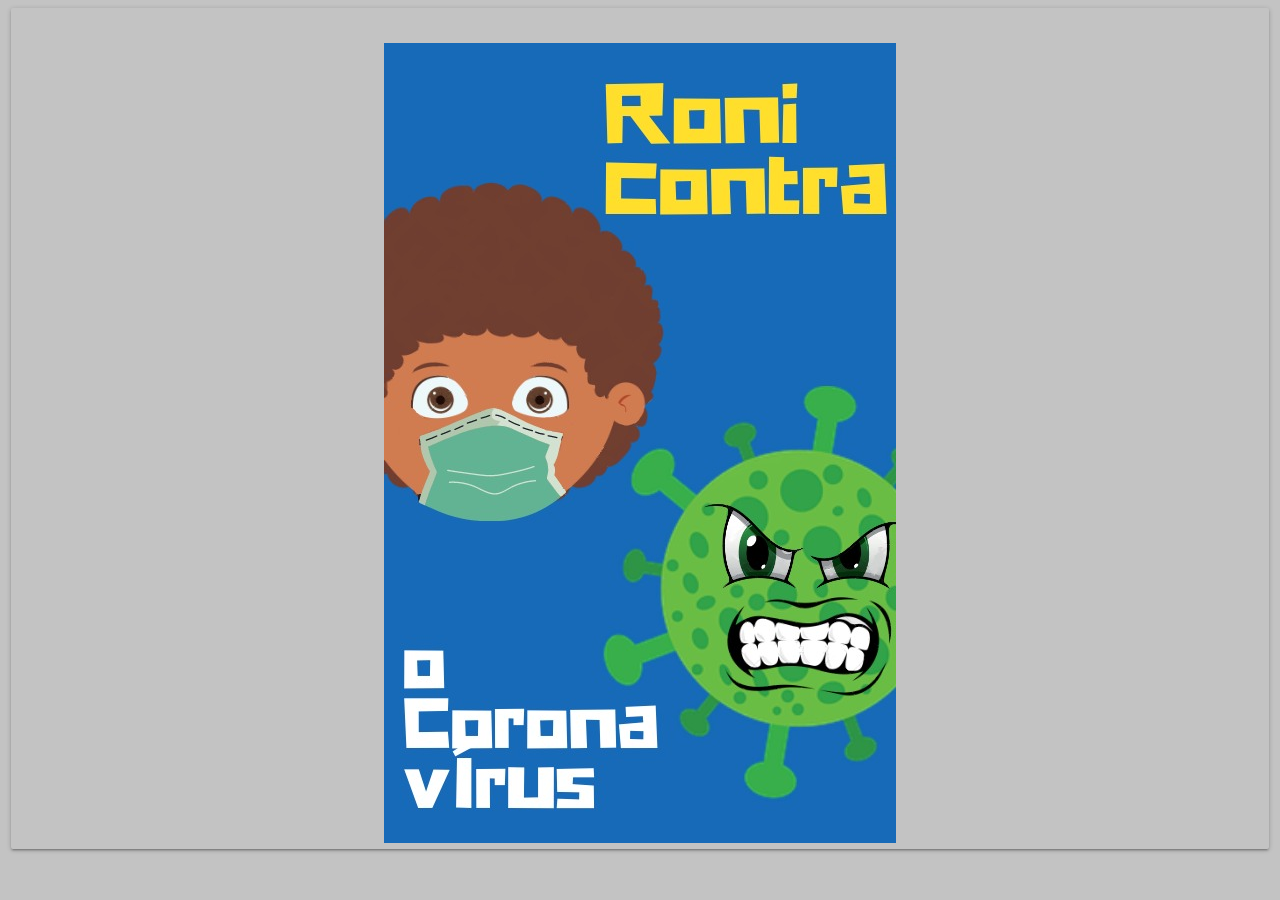
==== index.html @ 6487ca0f "s" ====
<!DOCTYPE html>
<html lang="en">
<head>
    <meta charset="UTF-8">
    <link rel="stylesheet" href="style.css">
    <!-- <link rel="stylesheet" href="script.js"> -->
    <link href="https://fonts.googleapis.com/icon?family=Material+Icons" rel="stylesheet">
    <!--Import materialize.css-->
    <link rel="stylesheet" href="https://cdnjs.cloudflare.com/ajax/libs/materialize/1.0.0/css/materialize.min.css">


    <meta name="viewport" content="width=device-width, initial-scale=1.0">
    <title>Inicio</title>
</head>
<body>
    <div class="row inicio">
        <div class="col s12">
            <div class="card" style="background-color: #c3c3c3;width: 100%;">
                <div class="inicio">
                    <div class=card-inicio>
                        <div class="img-inicio">
                            <img src="img/img-1.jpg">
                        </div>
                    </div>
                </div>
            </div>
        </div>
    </div>



      <script src="https://cdnjs.cloudflare.com/ajax/libs/materialize/1.0.0/js/materialize.min.js"></script>
</body>
</html>
---- style.css ----
body{
    background-color: #c3c3c3;
}

.inicio{
    width: 100%;
    height: 1000%;
    position: relative;
    display: flex;
    flex-direction: row;
    justify-content: center;
    align-items: center
}

.card-inicio{
    text-align: center;
    margin-top: 35px;
    left: 50%;
    right: 50%;
    height: 100%;
    width: 515px;
}

/* .img-inicio{
    width: 100%;
} */

.img-inicio{
    display: -webkit-inline-box;
}

.btn-comecar{
    background-color: red;

}
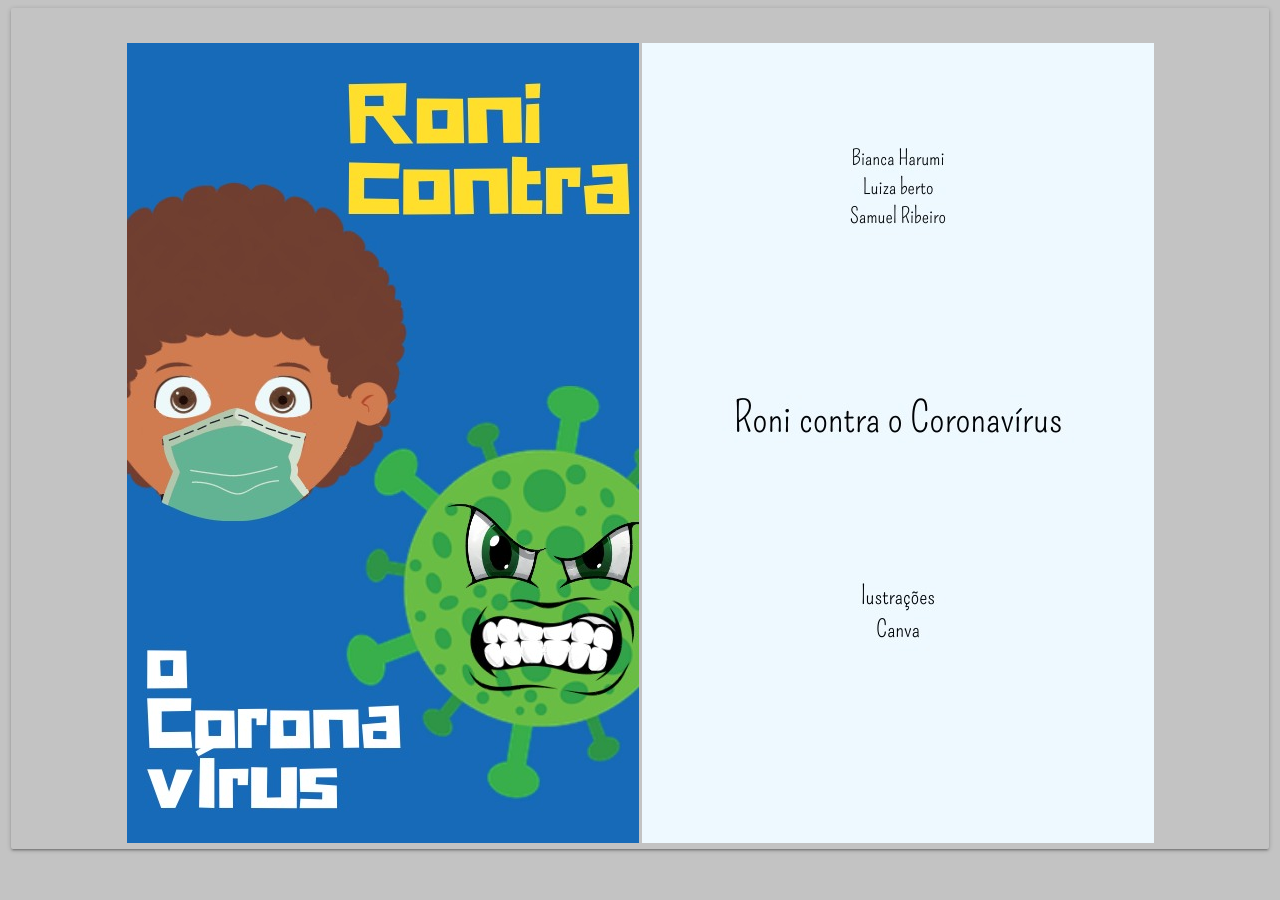
==== commit 211c27f9: "s" ====
--- a/index.html
+++ b/index.html
@@ -22,6 +22,12 @@
                             <img src="img/img-1.jpg">
                         </div>
                     </div>
+
+                    <div class=card-inicio>
+                        <div class="img-inicio">
+                            <img src="img/img-2.jpg">
+                        </div>
+                    </div>
                 </div>
             </div>
         </div>
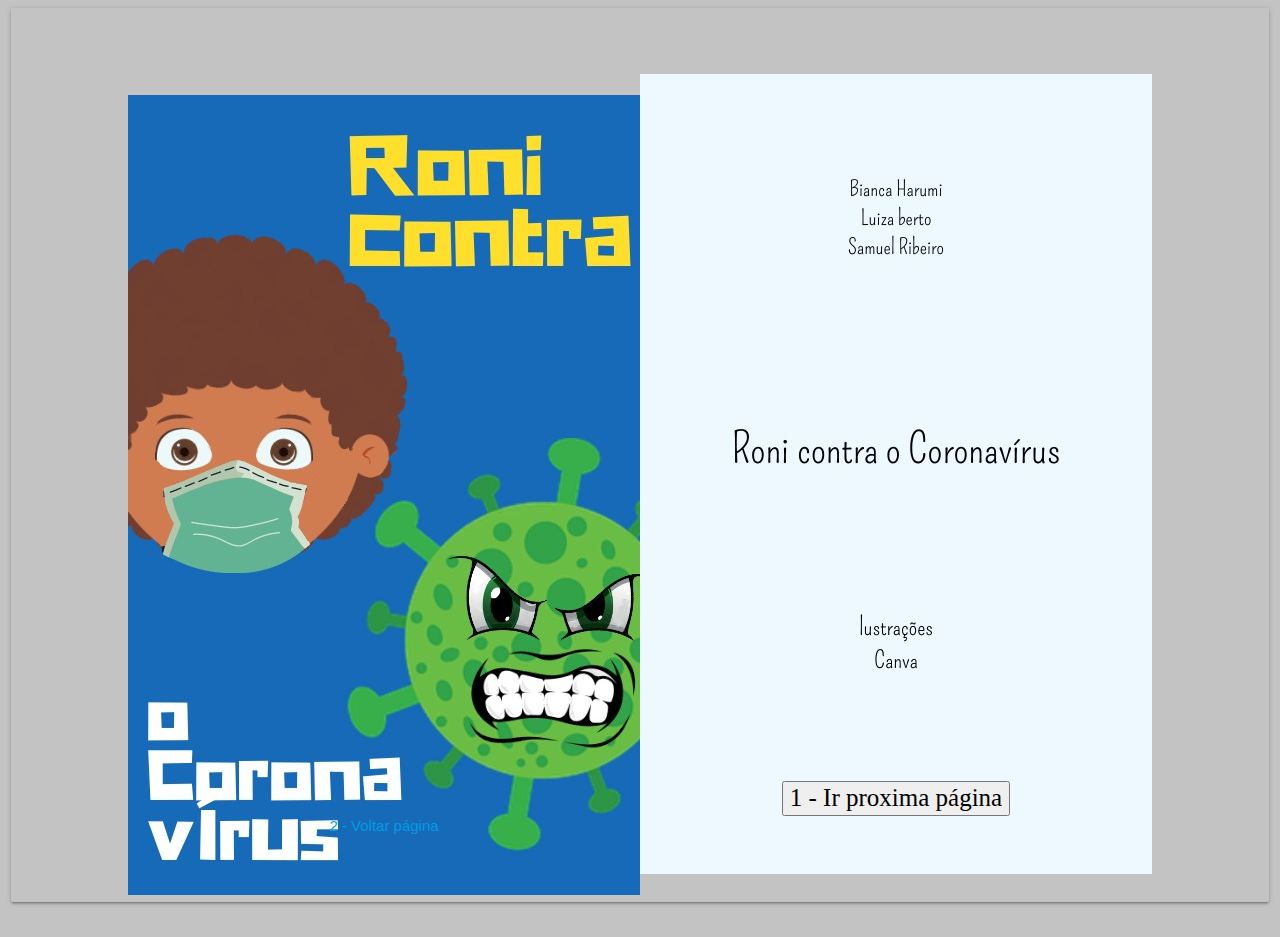
==== commit 5d627ee8: "implementação" ====
--- a/index.html
+++ b/index.html
@@ -16,19 +16,103 @@
     <div class="row inicio">
         <div class="col s12">
             <div class="card" style="background-color: #c3c3c3;width: 100%;">
-                <div class="inicio">
-                    <div class=card-inicio>
+                <div class="inicio" id="pag-1-2">
+                    <div class="s6 card-inicio">
+                        <div class="link-page">
+                            <p>
+                                <a id="pagina-2" href="#"></a>
+                            </p>
+                            <p>
+                                <a id="pagina-3" href="#">2 - Voltar página</a>
+                            </p>
+                        </div>
                         <div class="img-inicio">
                             <img src="img/img-1.jpg">
                         </div>
                     </div>
 
-                    <div class=card-inicio>
+                    <div class="s6 card-inicio-2">
+                        <div class="link-page">
+                            <p>
+                                <button id="pagina-2" onclick="avancar('pag-3-4')" href="#">1 - Ir proxima página</button>
+                            </p>
+                            <p>
+                                <a id="pagina-3" href="#"></a>
+                            </p>
+                        </div>
                         <div class="img-inicio">
                             <img src="img/img-2.jpg">
                         </div>
                     </div>
                 </div>
+
+            <!-- --------------------------PAGINA 3 E 4 -------------------------------------------------->
+
+
+                <div class="inicio" id="pag-3-4" style="display: none;">
+                    <div class="s6 card-inicio">
+                        <div class="link-page">
+                            <p>
+                                <a id="pagina-3" href="#"></a>
+                            </p>
+                            <p>
+                                <a id="pagina-3" href="#"></a>
+                            </p>
+                        </div>
+                        <div class="img-inicio">
+                            <img src="img/img-1.jpg">
+                        </div>
+                    </div>
+
+                    <div class="s6 card-inicio-2">
+                        <div class="link-page">
+                            <p>
+                                <a id="pagina-4" href="components/modelo_1/index.html">1 - Ir proxima página</a>
+                            </p>
+                            <p>
+                                <a id="pagina-4" href="#" style="display:none">1 - Voltar página</a>
+                            </p>
+                        </div>
+                        <div class="img-inicio">
+                            <img src="img/img-2.jpg">
+                        </div>
+                    </div>
+                </div>
+
+
+                 <!-- --------------------------PAGINA 5 E 6 -------------------------------------------------->
+
+                <div class="inicio" id="pag-5-6" style="display: none;">
+                    <div class="s6 card-inicio">
+                        <div class="link-page">
+                            <p>
+                                <a id="pagina-3" href="#"></a>
+                            </p>
+                            <p>
+                                <a id="pagina-3" href="#"></a>
+                            </p>
+                        </div>
+                        <div class="img-inicio">
+                            <img src="img/img-1.jpg">
+                        </div>
+                    </div>
+
+                    <div class="s6 card-inicio-2">
+                        <div class="link-page">
+                            <p>
+                                <a id="pagina-3" href="#">1 - Ir proxima página</a>
+                            </p>
+                            <p>
+                                <a id="pagina-3" href="#" style="display:none">1 - Ir proxima página</a>
+                            </p>
+                        </div>
+                        <div class="img-inicio">
+                            <img src="img/img-2.jpg">
+                        </div>
+                    </div>
+                </div>
+
+                
             </div>
         </div>
     </div>
@@ -36,5 +120,7 @@
 
 
       <script src="https://cdnjs.cloudflare.com/ajax/libs/materialize/1.0.0/js/materialize.min.js"></script>
+      <script src="script.js"></script>
+
 </body>
 </html>--- a/style.css
+++ b/style.css
@@ -18,7 +18,16 @@
     left: 50%;
     right: 50%;
     height: 100%;
-    width: 515px;
+    /* width: 515px; */
+}
+
+.card-inicio-2{
+    text-align: center;
+    margin-top: -19px;
+    left: 50%;
+    right: 50%;
+    height: 100%;
+    /* width: 515px; */
 }
 
 /* .img-inicio{
@@ -32,4 +41,24 @@
 .btn-comecar{
     background-color: red;
 
+}
+
+#pagina-2{
+    /* position: absolute;
+    float: bottom;
+    right: 31%;
+    bottom: 15%; */
+    z-index: 100;
+    font-size: 25px;
+    color: black;
+    font-family: cursive;
+}
+
+.link-page{
+    height: -11px;
+    position: relative;
+    text-align: center;
+    bottom: 10px;
+    bottom: -757px;
+    z-index: 100;
 }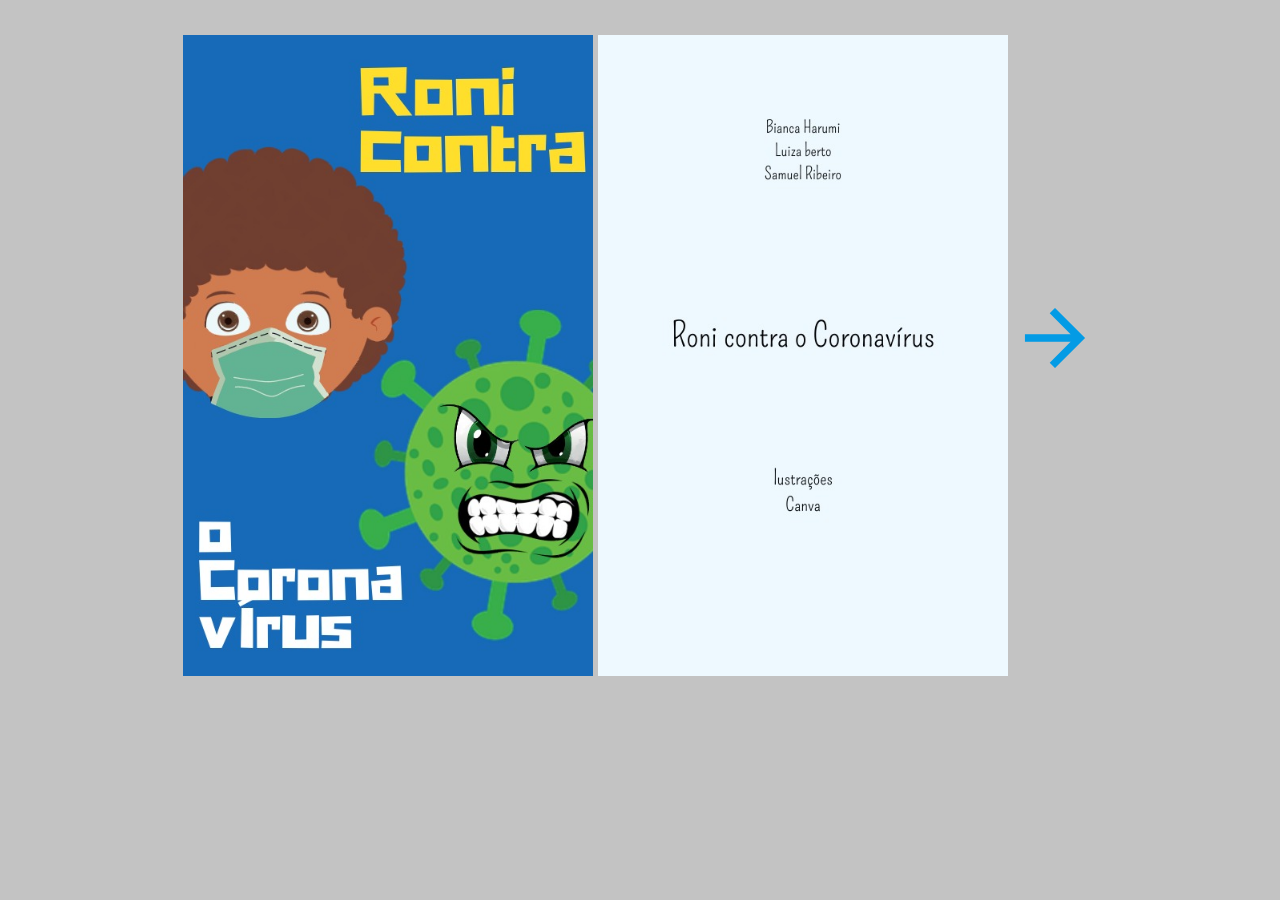
==== commit f66eb7a4: "etapa pages" ====
--- a/index.html
+++ b/index.html
@@ -15,34 +15,32 @@
 <body>
     <div class="row inicio">
         <div class="col s12">
-            <div class="card" style="background-color: #c3c3c3;width: 100%;">
+            <div class="" style="background-color: #c3c3c3;width: 100%;">
+
                 <div class="inicio" id="pag-1-2">
+                    <!-- <div>
+                        <a href="#">
+                            <i class="large material-icons">arrow_back</i>
+                        </a>
+                    </div> -->
+                   
                     <div class="s6 card-inicio">
-                        <div class="link-page">
-                            <p>
-                                <a id="pagina-2" href="#"></a>
-                            </p>
-                            <p>
-                                <a id="pagina-3" href="#">2 - Voltar página</a>
-                            </p>
-                        </div>
                         <div class="img-inicio">
                             <img src="img/img-1.jpg">
                         </div>
+
                     </div>
 
-                    <div class="s6 card-inicio-2">
-                        <div class="link-page">
-                            <p>
-                                <button id="pagina-2" onclick="avancar('pag-3-4')" href="#">1 - Ir proxima página</button>
-                            </p>
-                            <p>
-                                <a id="pagina-3" href="#"></a>
-                            </p>
-                        </div>
+                    <div class="s6 card-inicio">
                         <div class="img-inicio">
                             <img src="img/img-2.jpg">
                         </div>
+                    </div>
+
+                    <div onclick="avancar('pag-1-2' ,'pag-3-4')">
+                        <a href="#">
+                            <i class="large material-icons">arrow_forward</i>
+                        </a>
                     </div>
                 </div>
 
@@ -50,32 +48,28 @@
 
 
                 <div class="inicio" id="pag-3-4" style="display: none;">
+                    <div onclick="voltar('pag-3-4', 'pag-1-2')">
+                        <a href="#">
+                            <i class="large material-icons">arrow_back</i>
+                        </a>
+                    </div>
+                   
                     <div class="s6 card-inicio">
-                        <div class="link-page">
-                            <p>
-                                <a id="pagina-3" href="#"></a>
-                            </p>
-                            <p>
-                                <a id="pagina-3" href="#"></a>
-                            </p>
-                        </div>
                         <div class="img-inicio">
-                            <img src="img/img-1.jpg">
+                            <img src="img/img-3.jpg">
                         </div>
                     </div>
 
-                    <div class="s6 card-inicio-2">
-                        <div class="link-page">
-                            <p>
-                                <a id="pagina-4" href="components/modelo_1/index.html">1 - Ir proxima página</a>
-                            </p>
-                            <p>
-                                <a id="pagina-4" href="#" style="display:none">1 - Voltar página</a>
-                            </p>
+                    <div class="s6 card-inicio">
+                        <div class="img-inicio">
+                            <img src="img/img-4.jpg">
                         </div>
-                        <div class="img-inicio">
-                            <img src="img/img-2.jpg">
-                        </div>
+                    </div>
+
+                    <div onclick="avancar('pag-3-4' ,'pag-5-6')">
+                        <a href="#">
+                            <i class="large material-icons">arrow_forward</i>
+                        </a>
                     </div>
                 </div>
 
@@ -83,39 +77,45 @@
                  <!-- --------------------------PAGINA 5 E 6 -------------------------------------------------->
 
                 <div class="inicio" id="pag-5-6" style="display: none;">
+                    <div onclick="voltar('pag-5-6', 'pag-3-4')">
+                        <a href="#">
+                            <i class="large material-icons">arrow_back</i>
+                        </a>
+                    </div>
+                   
                     <div class="s6 card-inicio">
-                        <div class="link-page">
-                            <p>
-                                <a id="pagina-3" href="#"></a>
-                            </p>
-                            <p>
-                                <a id="pagina-3" href="#"></a>
-                            </p>
-                        </div>
                         <div class="img-inicio">
                             <img src="img/img-1.jpg">
                         </div>
                     </div>
 
-                    <div class="s6 card-inicio-2">
-                        <div class="link-page">
-                            <p>
-                                <a id="pagina-3" href="#">1 - Ir proxima página</a>
-                            </p>
-                            <p>
-                                <a id="pagina-3" href="#" style="display:none">1 - Ir proxima página</a>
-                            </p>
-                        </div>
+                    <div class="s6 card-inicio">
                         <div class="img-inicio">
                             <img src="img/img-2.jpg">
                         </div>
                     </div>
+
+                    <div>
+                        <a href="#">
+                            <i class="large material-icons">arrow_forward</i>
+                        </a>
+                    </div>
                 </div>
-
-                
+   
             </div>
         </div>
     </div>
+
+
+
+    <!-- <div class="link-page">
+        <p>
+            <button id="pagina-2" onclick="avancar('pag-3-4')" href="#">1 - Ir proxima página</button>
+        </p>
+        <p>
+            <a id="pagina-3" href="#"></a>
+        </p>
+    </div> -->
 
 
 
--- a/style.css
+++ b/style.css
@@ -4,7 +4,7 @@
 
 .inicio{
     width: 100%;
-    height: 1000%;
+    height: 100%;
     position: relative;
     display: flex;
     flex-direction: row;
@@ -18,16 +18,7 @@
     left: 50%;
     right: 50%;
     height: 100%;
-    /* width: 515px; */
-}
-
-.card-inicio-2{
-    text-align: center;
-    margin-top: -19px;
-    left: 50%;
-    right: 50%;
-    height: 100%;
-    /* width: 515px; */
+    width: 415px;
 }
 
 /* .img-inicio{
@@ -61,4 +52,8 @@
     bottom: 10px;
     bottom: -757px;
     z-index: 100;
+}
+
+img{
+    width: 410px;
 }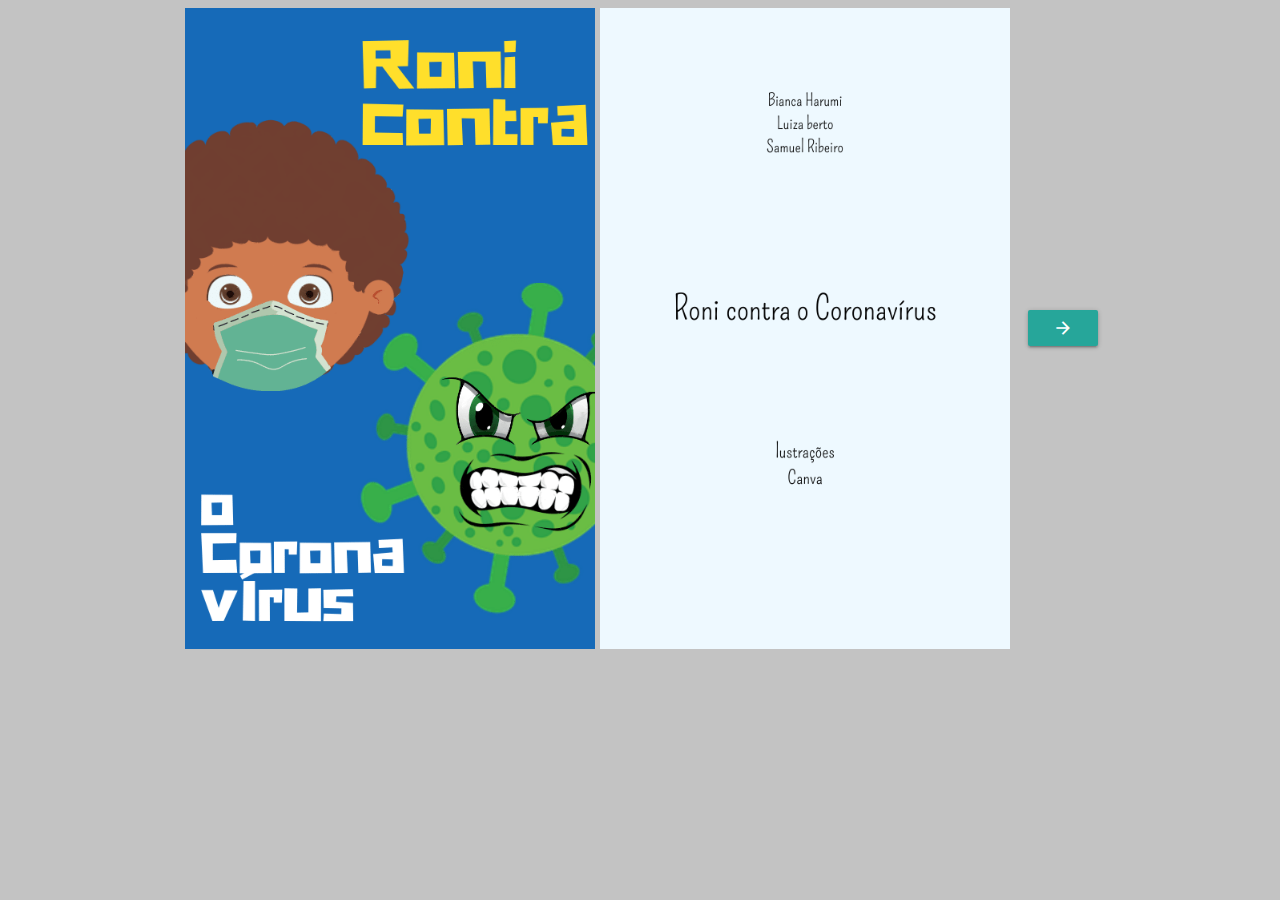
==== commit 3c8ecd40: "primeira parte feita" ====
--- a/index.html
+++ b/index.html
@@ -16,6 +16,56 @@
     <div class="row inicio">
         <div class="col s12">
             <div class="" style="background-color: #c3c3c3;width: 100%;">
+          
+                    <!-- Modal Structure - Open click link -->
+                    <div id="modal1" class="modal">
+                      <div class="modal-content">
+                        <span class="card-title" style="color:black;font-size: 23px;">Escolha uma Opção</span>
+                        <a href="#" onclick="avancar('pag-3-4', 'pag-5-6')"><p id="escrita-opcao">Faça Roni sair de  casa para se encontrar com seus amigos.</p></a>
+                        <a href="#"><p id="escrita-opcao">Tentar resolver o mistério pela internet.</p></a>
+                      </div>
+                      <div class="modal-footer">
+                      </div>
+                    </div>
+
+
+
+  <!-- -------------------------------------------------------------OPCOES 1----------------------------------------------------------------------->
+
+
+
+                <div id="modal1" class="modal">
+                    <div class="modal-content">
+                    <span class="card-title" style="color:black;font-size: 23px;">Escolha uma Opção</span>
+                    <a href="#" onclick="avancar('pag-3-4', 'pag-5-6')"><p id="escrita-opcao">Faça Roni sair de  casa para se encontrar com seus amigos.</p></a>
+                    <a href="#"><p id="escrita-opcao">Tentar resolver o mistério pela internet.</p></a>
+                    </div>
+                    <div class="modal-footer">
+                    </div>
+                </div>
+
+                <div id="modal2" class="modal">
+                    <div class="modal-content">
+                    <span class="card-title" style="color:black;font-size: 23px;">Escolha uma Opção</span>
+                    <a href="#" onclick="avancar('pag-5-6', 'pag-7-8')"><p id="escrita-opcao"> Roni confessa que saiu de casa.</p></a>
+                    <a href="#"><p id="escrita-opcao">Roni decide não contar.</p></a>
+                    </div>
+                    <div class="modal-footer">
+                    </div>
+                </div>
+
+                <div id="modal3" class="modal">
+                    <div class="modal-content">
+                    <span class="card-title" style="color:black;font-size: 23px;">Escolha uma Opção</span>
+                    <a href="#" onclick="avancar('pag-7-8', 'pag-9-10')"><p id="escrita-opcao"> Roni decide investigar onde se contaminou.</p></a>
+                    <a href="#"><p id="escrita-opcao">Roni decide proteger sua família do vilão.</p></a>
+                    </div>
+                    <div class="modal-footer">
+                    </div>
+                </div>
+
+
+
 
                 <div class="inicio" id="pag-1-2">
                     <!-- <div>
@@ -26,19 +76,19 @@
                    
                     <div class="s6 card-inicio">
                         <div class="img-inicio">
-                            <img src="img/img-1.jpg">
-                        </div>
-
-                    </div>
-
-                    <div class="s6 card-inicio">
-                        <div class="img-inicio">
-                            <img src="img/img-2.jpg">
+                            <img src="img/capa-2.png">
+                        </div>
+
+                    </div>
+
+                    <div class="s6 card-inicio">
+                        <div class="img-inicio">
+                            <img src="img/img-1.png">
                         </div>
                     </div>
 
                     <div onclick="avancar('pag-1-2' ,'pag-3-4')">
-                        <a href="#">
+                        <a class="waves-effect waves-light btn" style="width:70px;margin-left:15px;" href="#">
                             <i class="large material-icons">arrow_forward</i>
                         </a>
                     </div>
@@ -49,25 +99,29 @@
 
                 <div class="inicio" id="pag-3-4" style="display: none;">
                     <div onclick="voltar('pag-3-4', 'pag-1-2')">
-                        <a href="#">
-                            <i class="large material-icons">arrow_back</i>
-                        </a>
-                    </div>
-                   
-                    <div class="s6 card-inicio">
-                        <div class="img-inicio">
-                            <img src="img/img-3.jpg">
-                        </div>
-                    </div>
-
-                    <div class="s6 card-inicio">
-                        <div class="img-inicio">
-                            <img src="img/img-4.jpg">
-                        </div>
-                    </div>
-
-                    <div onclick="avancar('pag-3-4' ,'pag-5-6')">
-                        <a href="#">
+                        <a class="waves-effect waves-light btn" style="width:70px;margin-right:15px;" href="#">
+                            <i class="large material-icons">arrow_back</i>
+                        </a>
+                    </div>
+                   
+                    <div class="s6 card-inicio">
+                        <div class="img-inicio">
+                            <img src="img/img-2.png">
+                        </div>
+                    </div>
+
+                    <div class="s6 card-inicio">
+                        <div class="img-inicio">
+
+
+
+
+                            <img src="img/img-3.png">
+                        </div>
+                    </div>
+
+                    <div onclick="abrirModal('opcao-1')">
+                        <a class="waves-effect waves-light btn modal-trigger" style="width:70px;margin-left:15px;" href="#modal1">
                             <i class="large material-icons">arrow_forward</i>
                         </a>
                     </div>
@@ -78,29 +132,396 @@
 
                 <div class="inicio" id="pag-5-6" style="display: none;">
                     <div onclick="voltar('pag-5-6', 'pag-3-4')">
-                        <a href="#">
-                            <i class="large material-icons">arrow_back</i>
-                        </a>
-                    </div>
-                   
-                    <div class="s6 card-inicio">
-                        <div class="img-inicio">
-                            <img src="img/img-1.jpg">
-                        </div>
-                    </div>
-
-                    <div class="s6 card-inicio">
-                        <div class="img-inicio">
-                            <img src="img/img-2.jpg">
+                        <a class="waves-effect waves-light btn" style="width:70px;margin-right:15px;" href="#">
+                            <i class="large material-icons">arrow_back</i>
+                        </a>
+                    </div>
+                   
+                    <div class="s6 card-inicio">
+                        <div class="img-inicio">
+                            <img src="img/img-4.png">
+                        </div>
+                    </div>
+
+                    <div class="s6 card-inicio">
+                        <div class="img-inicio">
+                            <img src="img/img-5.png">
+                        </div>
+                    </div>
+
+                    <div onclick="abrirModal('opcao-1')">
+                        <a class="waves-effect waves-light btn modal-trigger" style="width:70px;margin-left:15px;" href="#modal2">
+                            <i class="large material-icons">arrow_forward</i>
+                        </a>
+                    </div>
+                </div>
+
+
+                  <!-- --------------------------PAGINA 7 E 8 -------------------------------------------------->
+
+                  <div class="inicio" id="pag-7-8" style="display: none;">
+                    <div onclick="voltar('pag-7-8', 'pag-5-6')">
+                        <a class="waves-effect waves-light btn" style="width:70px;margin-right:15px;" href="#">
+                            <i class="large material-icons">arrow_back</i>
+                        </a>
+                    </div>
+                   
+                    <div class="s6 card-inicio">
+                        <div class="img-inicio">
+                            <img src="img/img-6.png">
+                        </div>
+                    </div>
+
+                    <div class="s6 card-inicio">
+                        <div class="img-inicio">
+                            <img src="img/img-7.png">
+                        </div>
+                    </div>
+
+                    <div onclick="abrirModal('opcao-1')">
+                        <a class="waves-effect waves-light btn modal-trigger" style="width:70px;margin-left:15px;" href="#modal3">
+                            <i class="large material-icons">arrow_forward</i>
+                        </a>
+                    </div>
+                </div>
+
+                  <!-- --------------------------PAGINA 9 E 10 -------------------------------------------------->
+
+                  <div class="inicio" id="pag-9-10" style="display: none;">
+                    <div onclick="voltar('pag-9-10', 'pag-7-8')">
+                        <a class="waves-effect waves-light btn" style="width:70px;margin-right:15px;" href="#">
+                            <i class="large material-icons">arrow_back</i>
+                        </a>
+                    </div>
+                   
+                    <div class="s6 card-inicio">
+                        <div class="img-inicio">
+                            <img src="img/img-8.png">
+                        </div>
+                    </div>
+
+                    <div class="s6 card-inicio">
+                        <div class="img-inicio">
+                            <img src="img/img-9.png">
+                        </div>
+                    </div>
+
+                    <div onclick="avancar('pag-9-10' ,'pag-11-12')">
+                        <a class="waves-effect waves-light btn" style="width:70px;margin-left:15px;" href="#">
+                            <i class="large material-icons">arrow_forward</i>
+                        </a>
+                    </div>
+                </div>
+
+                  <!-- --------------------------PAGINA 11 E 12 -------------------------------------------------->
+
+                  <div class="inicio" id="pag-11-12" style="display: none;">
+                    <div onclick="voltar('pag-11-12', 'pag-9-10')">
+                        <a class="waves-effect waves-light btn" style="width:70px;margin-right:15px;" href="#">
+                            <i class="large material-icons">arrow_back</i>
+                        </a>
+                    </div>
+                   
+                    <div class="s6 card-inicio">
+                        <div class="img-inicio">
+                            <img src="img/img-10.png">
+                        </div>
+                    </div>
+
+                    <div class="s6 card-inicio">
+                        <div class="img-inicio">
+                            <img src="img/img-11.png">
+                        </div>
+                    </div>
+
+                    <div onclick="avancar('pag-11-12' ,'pag-13-14')">
+                        <a class="waves-effect waves-light btn" style="width:70px;margin-left:15px;" href="#">
+                            <i class="large material-icons">arrow_forward</i>
+                        </a>
+                    </div>
+                </div>
+
+                  <!-- --------------------------PAGINA 13 E 14 -------------------------------------------------->
+
+                  <div class="inicio" id="pag-13-14" style="display: none;">
+                    <div onclick="voltar('pag-13-14', 'pag-11-12')">
+                        <a class="waves-effect waves-light btn" style="width:70px;margin-right:15px;" href="#">
+                            <i class="large material-icons">arrow_back</i>
+                        </a>
+                    </div>
+                   
+                    <div class="s6 card-inicio">
+                        <div class="img-inicio">
+                            <img src="img/img-12.png">
+                        </div>
+                    </div>
+
+                    <div class="s6 card-inicio">
+                        <div class="img-inicio">
+                            <img src="img/img-13.png">
                         </div>
                     </div>
 
                     <div>
                         <a href="#">
-                            <i class="large material-icons">arrow_forward</i>
-                        </a>
-                    </div>
-                </div>
+                            <!-- <i class="large material-icons">arrow_forward</i> -->
+                        </a>
+                    </div>
+                </div>
+
+                  <!-- --------------------------PAGINA 15 E 16 -------------------------------------------------->
+
+                  <div class="inicio" id="pag-15-16" style="display: none;">
+                    <div onclick="voltar('pag-15-16', 'pag-13-14')">
+                        <a class="waves-effect waves-light btn" style="width:70px;margin-right:15px;" href="#">
+                            <i class="large material-icons">arrow_back</i>
+                        </a>
+                    </div>
+                   
+                    <div class="s6 card-inicio">
+                        <div class="img-inicio">
+                            <img src="img/img-14.png">
+                        </div>
+                    </div>
+
+                    <div class="s6 card-inicio">
+                        <div class="img-inicio">
+                            <img src="img/img-15.png">
+                        </div>
+                    </div>
+
+                    <div onclick="avancar('pag-15-16' ,'pag-17-18')">
+                        <a class="waves-effect waves-light btn" style="width:70px;margin-left:15px;" href="#">
+                            <i class="large material-icons">arrow_forward</i>
+                        </a>
+                    </div>
+                </div>
+
+                  <!-- --------------------------PAGINA 17 E 18 -------------------------------------------------->
+
+                  <div class="inicio" id="pag-17-18" style="display: none;">
+                    <div onclick="voltar('pag-17-18', 'pag-15-16')">
+                        <a class="waves-effect waves-light btn" style="width:70px;margin-right:15px;" href="#">
+                            <i class="large material-icons">arrow_back</i>
+                        </a>
+                    </div>
+                   
+                    <div class="s6 card-inicio">
+                        <div class="img-inicio">
+                            <img src="img/img-16.png">
+                        </div>
+                    </div>
+
+                    <div class="s6 card-inicio">
+                        <div class="img-inicio">
+                            <img src="img/img-17.png">
+                        </div>
+                    </div>
+
+                    <div onclick="avancar('pag-17-18' ,'pag-19-20')">
+                        <a class="waves-effect waves-light btn" style="width:70px;margin-left:15px;" href="#">
+                            <i class="large material-icons">arrow_forward</i>
+                        </a>
+                    </div>
+                </div>
+
+
+                  <!-- --------------------------PAGINA 19 E 20 -------------------------------------------------->
+
+                  <div class="inicio" id="pag-19-20" style="display: none;">
+                    <div onclick="voltar('pag-19-20', 'pag-17-18')">
+                        <a class="waves-effect waves-light btn" style="width:70px;margin-right:15px;" href="#">
+                            <i class="large material-icons">arrow_back</i>
+                        </a>
+                    </div>
+                   
+                    <div class="s6 card-inicio">
+                        <div class="img-inicio">
+                            <img src="img/img-18.png">
+                        </div>
+                    </div>
+
+                    <div class="s6 card-inicio">
+                        <div class="img-inicio">
+                            <img src="img/img-19.png">
+                        </div>
+                    </div>
+
+                    <div onclick="avancar('pag-19-20' ,'pag-21-22')">
+                        <a class="waves-effect waves-light btn" style="width:70px;margin-left:15px;" href="#">
+                            <i class="large material-icons">arrow_forward</i>
+                        </a>
+                    </div>
+                </div>
+
+                  <!-- --------------------------PAGINA 21 E 22 -------------------------------------------------->
+
+                  <div class="inicio" id="pag-21-22" style="display: none;">
+                    <div onclick="voltar('pag-21-22', 'pag-19-20')">
+                        <a class="waves-effect waves-light btn" style="width:70px;margin-right:15px;" href="#">
+                            <i class="large material-icons">arrow_back</i>
+                        </a>
+                    </div>
+                   
+                    <div class="s6 card-inicio">
+                        <div class="img-inicio">
+                            <img src="img/img-20.png">
+                        </div>
+                    </div>
+
+                    <div class="s6 card-inicio">
+                        <div class="img-inicio">
+                            <img src="img/img-21.png">
+                        </div>
+                    </div>
+
+                    <div onclick="avancar('pag-21-22' ,'pag-23-24')">
+                        <a class="waves-effect waves-light btn" style="width:70px;margin-left:15px;" href="#">
+                            <i class="large material-icons">arrow_forward</i>
+                        </a>
+                    </div>
+                </div>
+
+                  <!-- --------------------------PAGINA 23 E 24 -------------------------------------------------->
+
+                  <div class="inicio" id="pag-23-24" style="display: none;">
+                    <div onclick="voltar('pag-23-24', 'pag-21-22')">
+                        <a class="waves-effect waves-light btn" style="width:70px;margin-right:15px;" href="#">
+                            <i class="large material-icons">arrow_back</i>
+                        </a>
+                    </div>
+                   
+                    <div class="s6 card-inicio">
+                        <div class="img-inicio">
+                            <img src="img/img-22.png">
+                        </div>
+                    </div>
+
+                    <div class="s6 card-inicio">
+                        <div class="img-inicio">
+                            <img src="img/img-23.png">
+                        </div>
+                    </div>
+
+                    <div onclick="avancar('pag-23-24' ,'pag-25-26')">
+                        <a class="waves-effect waves-light btn" style="width:70px;margin-left:15px;" href="#">
+                            <i class="large material-icons">arrow_forward</i>
+                        </a>
+                    </div>
+                </div>
+
+                  <!-- --------------------------PAGINA 25 E 26 -------------------------------------------------->
+
+                  <div class="inicio" id="pag-25-26" style="display: none;">
+                    <div onclick="voltar('pag-25-26', 'pag-23-24')">
+                        <a class="waves-effect waves-light btn" style="width:70px;margin-right:15px;" href="#">
+                            <i class="large material-icons">arrow_back</i>
+                        </a>
+                    </div>
+                   
+                    <div class="s6 card-inicio">
+                        <div class="img-inicio">
+                            <img src="img/img-24.png">
+                        </div>
+                    </div>
+
+                    <div class="s6 card-inicio">
+                        <div class="img-inicio">
+                            <img src="img/img-25.png">
+                        </div>
+                    </div>
+
+                    <div onclick="avancar('pag-25-26' ,'pag-27-28')">
+                        <a class="waves-effect waves-light btn" style="width:70px;margin-left:15px;" href="#">
+                            <i class="large material-icons">arrow_forward</i>
+                        </a>
+                    </div>
+                </div>
+
+                  <!-- --------------------------PAGINA 27 E 28 -------------------------------------------------->
+
+                  <div class="inicio" id="pag-27-28" style="display: none;">
+                    <div onclick="voltar('pag-27-28', 'pag-25-26')">
+                        <a class="waves-effect waves-light btn" style="width:70px;margin-right:15px;" href="#">
+                            <i class="large material-icons">arrow_back</i>
+                        </a>
+                    </div>
+                   
+                    <div class="s6 card-inicio">
+                        <div class="img-inicio">
+                            <img src="img/img-26.png">
+                        </div>
+                    </div>
+
+                    <div class="s6 card-inicio">
+                        <div class="img-inicio">
+                            <img src="img/img-27.png">
+                        </div>
+                    </div>
+
+                    <div onclick="avancar('pag-27-28' ,'pag-29-30')">
+                        <a class="waves-effect waves-light btn" style="width:70px;margin-left:15px;" href="#">
+                            <i class="large material-icons">arrow_forward</i>
+                        </a>
+                    </div>
+                </div>
+
+                  <!-- --------------------------PAGINA 29 E 30 -------------------------------------------------->
+
+                  <div class="inicio" id="pag-29-30" style="display: none;">
+                    <div onclick="voltar('pag-29-30', 'pag-27-28')">
+                        <a class="waves-effect waves-light btn" style="width:70px;margin-right:15px;" href="#">
+                            <i class="large material-icons">arrow_back</i>
+                        </a>
+                    </div>
+                   
+                    <div class="s6 card-inicio">
+                        <div class="img-inicio">
+                            <img src="img/img-28.png">
+                        </div>
+                    </div>
+
+                    <div class="s6 card-inicio">
+                        <div class="img-inicio">
+                            <img src="img/img-29.png">
+                        </div>
+                    </div>
+
+                    <div onclick="avancar('pag-29-30' ,'pag-31')">
+                        <a class="waves-effect waves-light btn" style="width:70px;margin-left:15px;" href="#">
+                            <i class="large material-icons">arrow_forward</i>
+                        </a>
+                    </div>
+                </div>
+
+                  <!-- --------------------------PAGINA 31 -------------------------------------------------->
+
+                  <div class="inicio" id="pag-31" style="display: none;">
+                    <div onclick="voltar('pag-31', 'pag-29-30')">
+                        <a class="waves-effect waves-light btn" style="width:70px;margin-right:15px;" href="#">
+                            <i class="large material-icons">arrow_back</i>
+                        </a>
+                    </div>
+                   
+                    <div class="s6 card-inicio">
+                        <div class="img-inicio">
+                            <img src="img/img-30.png">
+                        </div>
+                    </div>
+
+                    <div class="s6 card-inicio">
+                        <div class="img-inicio">
+                            <!-- <img src="img/img-5.jpg"> -->
+                        </div>
+                    </div>
+
+                    <div>
+                        <a href="#">
+                            <i class="large material-icons">arrow_forward</i>
+                        </a>
+                    </div>
+                </div>
+                
    
             </div>
         </div>
@@ -119,6 +540,11 @@
 
 
 
+<script
+  src="https://code.jquery.com/jquery-3.5.1.slim.js"
+  integrity="sha256-DrT5NfxfbHvMHux31Lkhxg42LY6of8TaYyK50jnxRnM="
+  crossorigin="anonymous"></script>
+
       <script src="https://cdnjs.cloudflare.com/ajax/libs/materialize/1.0.0/js/materialize.min.js"></script>
       <script src="script.js"></script>
 
--- a/style.css
+++ b/style.css
@@ -14,7 +14,7 @@
 
 .card-inicio{
     text-align: center;
-    margin-top: 35px;
+    margin-top: 8px;
     left: 50%;
     right: 50%;
     height: 100%;
@@ -56,4 +56,33 @@
 
 img{
     width: 410px;
-}+}
+
+#caixa-pergunta{
+    position: absolute;
+    margin-left: 29%;
+    margin-top: 10%;
+}
+
+#escrita-opcao{
+    color: white;
+    background-color: #92b6f8;
+    text-align: center;
+    border-radius: 10px;
+    margin-bottom: 18px;
+    font-size: 23px;
+    height: 40px;
+}
+
+
+@media(max-width: 1024px){
+    #escrita-opcao{
+        color: white;
+        background-color: #92b6f8;
+        text-align: center;
+        border-radius: 10px;
+        margin-bottom: 18px;
+        font-size: 23px;
+        height: 72px;
+    }
+   }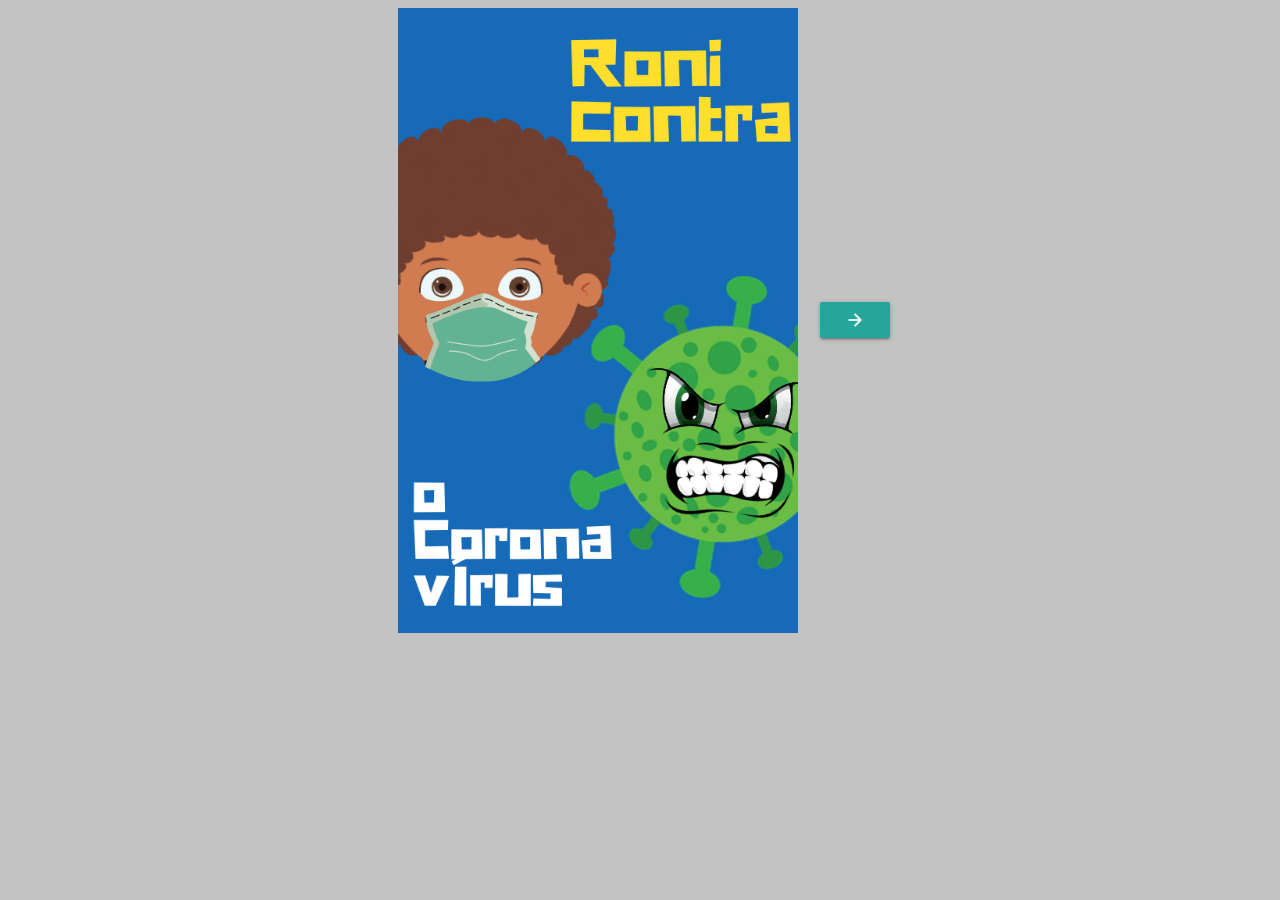
==== commit e85f1684: "final historia" ====
--- a/index.html
+++ b/index.html
@@ -18,7 +18,7 @@
             <div class="" style="background-color: #c3c3c3;width: 100%;">
           
                     <!-- Modal Structure - Open click link -->
-                    <div id="modal1" class="modal">
+                    <!-- <div id="modal1" class="modal">
                       <div class="modal-content">
                         <span class="card-title" style="color:black;font-size: 23px;">Escolha uma Opção</span>
                         <a href="#" onclick="avancar('pag-3-4', 'pag-5-6')"><p id="escrita-opcao">Faça Roni sair de  casa para se encontrar com seus amigos.</p></a>
@@ -26,7 +26,7 @@
                       </div>
                       <div class="modal-footer">
                       </div>
-                    </div>
+                    </div> -->
 
 
 
@@ -38,7 +38,7 @@
                     <div class="modal-content">
                     <span class="card-title" style="color:black;font-size: 23px;">Escolha uma Opção</span>
                     <a href="#" onclick="avancar('pag-3-4', 'pag-5-6')"><p id="escrita-opcao">Faça Roni sair de  casa para se encontrar com seus amigos.</p></a>
-                    <a href="#"><p id="escrita-opcao">Tentar resolver o mistério pela internet.</p></a>
+                    <a href="#" onclick="avancar('pag-3-4', 'pag-15-16')"><p id="escrita-opcao">Tentar resolver o mistério pela internet.</p></a>
                     </div>
                     <div class="modal-footer">
                     </div>
@@ -48,7 +48,7 @@
                     <div class="modal-content">
                     <span class="card-title" style="color:black;font-size: 23px;">Escolha uma Opção</span>
                     <a href="#" onclick="avancar('pag-5-6', 'pag-7-8')"><p id="escrita-opcao"> Roni confessa que saiu de casa.</p></a>
-                    <a href="#"><p id="escrita-opcao">Roni decide não contar.</p></a>
+                    <a href="#" onclick="avancar('pag-5-6', 'pag-27-28')"><p id="escrita-opcao">Roni decide não contar.</p></a>
                     </div>
                     <div class="modal-footer">
                     </div>
@@ -58,7 +58,7 @@
                     <div class="modal-content">
                     <span class="card-title" style="color:black;font-size: 23px;">Escolha uma Opção</span>
                     <a href="#" onclick="avancar('pag-7-8', 'pag-9-10')"><p id="escrita-opcao"> Roni decide investigar onde se contaminou.</p></a>
-                    <a href="#"><p id="escrita-opcao">Roni decide proteger sua família do vilão.</p></a>
+                    <a href="#"  onclick="avancar('pag-7-8', 'pag-35-36')"><p id="escrita-opcao">Roni decide proteger sua família do vilão.</p></a>
                     </div>
                     <div class="modal-footer">
                     </div>
@@ -67,12 +67,37 @@
 
 
 
-                <div class="inicio" id="pag-1-2">
-                    <!-- <div>
-                        <a href="#">
-                            <i class="large material-icons">arrow_back</i>
-                        </a>
-                    </div> -->
+
+
+                <div class="inicio" id="pag-1">
+                    <!-- <div onclick="voltar('pag-', 'pag-37-38')">
+                        <a class="waves-effect waves-light btn" style="width:70px;margin-right:15px;" href="#">
+                            <i class="large material-icons">arrow_back</i>
+                        </a>
+                    </div> -->
+                
+                    <div class="s6 card-inicio">
+                        <div class="img-inicio">
+                            <img src="img/capa-2.png">
+                        </div>
+                    </div>
+
+                    <div onclick="avancar('pag-1' ,'pag-1-2')">
+                        <a class="waves-effect waves-light btn" style="width:70px;margin-left:15px;" href="#">
+                            <i class="large material-icons">arrow_forward</i>
+                        </a>
+                    </div>
+                </div>
+
+
+
+
+                <div class="inicio" id="pag-1-2" style="display: none;">
+                    <div onclick="voltar('pag-1-2', 'pag-1')">
+                        <a class="waves-effect waves-light btn" style="width:70px;margin-right:15px;" href="#">
+                            <i class="large material-icons">arrow_back</i>
+                        </a>
+                    </div>
                    
                     <div class="s6 card-inicio">
                         <div class="img-inicio">
@@ -269,29 +294,79 @@
                     </div>
                 </div>
 
-                  <!-- --------------------------PAGINA 15 E 16 -------------------------------------------------->
+
+
+
+<!-----------------------------------------------------------FIM PRIMEIRA OPÇÂO ------------------------------------------------------------------------------------->
+
+
+
+
+<!-----------------------------------------------------------OPCAO 2------------------------------------------------------------------------------------->
+
+                <div id="modal4" class="modal">
+                    <div class="modal-content">
+                    <span class="card-title" style="color:black;font-size: 23px;">Escolha uma Opção</span>
+                    <a href="#" onclick="avancar('pag-15-16', 'pag-17-18')"><p id="escrita-opcao">Criar um canal de vídeos.</p></a>
+                    <a href="#" onclick="avancar('pag-15-16', 'pag-21-22')"><p id="escrita-opcao">Criar imagens para enviar no grupo de mensagens do residencial.</p></a>
+                    </div>
+                    <div class="modal-footer">
+                    </div>
+                </div>
+
+                <div id="modal5" class="modal">
+                    <div class="modal-content">
+                    <span class="card-title" style="color:black;font-size: 23px;">Escolha uma Opção</span>
+                    <a href="#" onclick="avancar('pag-17-18', 'pag-19-20')"><p id="escrita-opcao"> O síndico convoca uma reunião para mostrar o vídeo.</p></a>
+                    <a href="#" onclick="avancar('pag-17-18', 'pag-37-38')"><p id="escrita-opcao">O síndico ignora o pedido.</p></a>
+                    </div>
+                    <div class="modal-footer">
+                    </div>
+                </div>
+
+                <div id="modal6" class="modal">
+                    <div class="modal-content">
+                    <span class="card-title" style="color:black;font-size: 23px;">Escolha uma Opção</span>
+                    <a href="#" onclick="avancar('pag-21-22', 'pag-23-24')"><p id="escrita-opcao"> Os moradores apoiam a ideia.</p></a>
+                    <a href="#" onclick="avancar('pag-21-22', 'pag-25-26')"><p id="escrita-opcao">A mensagem não faz sucesso.</p></a>
+                    </div>
+                    <div class="modal-footer">
+                    </div>
+                </div>
+
+                <div id="modal7" class="modal">
+                    <div class="modal-content">
+                    <span class="card-title" style="color:black;font-size: 23px;">Escolha uma Opção</span>
+                    <a href="#" onclick="avancar('pag-27-28', 'pag-29-30')"><p id="escrita-opcao"> Bruno conversa com Roni.</p></a>
+                    <a href="#" onclick="avancar('pag-27-28', 'pag-32-33')"><p id="escrita-opcao">Bruno decide investigar.</p></a>
+                    </div>
+                    <div class="modal-footer">
+                    </div>
+                </div>
+
+
 
                   <div class="inicio" id="pag-15-16" style="display: none;">
-                    <div onclick="voltar('pag-15-16', 'pag-13-14')">
-                        <a class="waves-effect waves-light btn" style="width:70px;margin-right:15px;" href="#">
-                            <i class="large material-icons">arrow_back</i>
-                        </a>
-                    </div>
-                   
-                    <div class="s6 card-inicio">
-                        <div class="img-inicio">
-                            <img src="img/img-14.png">
-                        </div>
-                    </div>
-
-                    <div class="s6 card-inicio">
-                        <div class="img-inicio">
-                            <img src="img/img-15.png">
-                        </div>
-                    </div>
-
-                    <div onclick="avancar('pag-15-16' ,'pag-17-18')">
-                        <a class="waves-effect waves-light btn" style="width:70px;margin-left:15px;" href="#">
+                    <div onclick="voltar('pag-15-16', 'pag-3-4')">
+                        <a class="waves-effect waves-light btn" style="width:70px;margin-right:15px;" href="#">
+                            <i class="large material-icons">arrow_back</i>
+                        </a>
+                    </div>
+                   
+                    <div class="s6 card-inicio">
+                        <div class="img-inicio">
+                            <img src="img/img-29.png">
+                        </div>
+                    </div>
+
+                    <div class="s6 card-inicio">
+                        <div class="img-inicio">
+                            <img src="img/img-12.png">
+                        </div>
+                    </div>
+
+                    <div onclick="abrirModal('opcao-2')">
+                        <a class="waves-effect waves-light btn modal-trigger" style="width:70px;margin-left:15px;" href="#modal4">
                             <i class="large material-icons">arrow_forward</i>
                         </a>
                     </div>
@@ -308,18 +383,18 @@
                    
                     <div class="s6 card-inicio">
                         <div class="img-inicio">
-                            <img src="img/img-16.png">
-                        </div>
-                    </div>
-
-                    <div class="s6 card-inicio">
-                        <div class="img-inicio">
-                            <img src="img/img-17.png">
-                        </div>
-                    </div>
-
-                    <div onclick="avancar('pag-17-18' ,'pag-19-20')">
-                        <a class="waves-effect waves-light btn" style="width:70px;margin-left:15px;" href="#">
+                            <img src="img/img-24.png">
+                        </div>
+                    </div>
+
+                    <div class="s6 card-inicio">
+                        <div class="img-inicio">
+                            <img src="img/img-30.png">
+                        </div>
+                    </div>
+
+                    <div onclick="abrirModal('opcao2')">
+                        <a class="waves-effect waves-light btn modal-trigger" style="width:70px;margin-left:15px;" href="#modal5">
                             <i class="large material-icons">arrow_forward</i>
                         </a>
                     </div>
@@ -337,52 +412,53 @@
                    
                     <div class="s6 card-inicio">
                         <div class="img-inicio">
-                            <img src="img/img-18.png">
-                        </div>
-                    </div>
-
-                    <div class="s6 card-inicio">
-                        <div class="img-inicio">
-                            <img src="img/img-19.png">
-                        </div>
-                    </div>
-
-                    <div onclick="avancar('pag-19-20' ,'pag-21-22')">
-                        <a class="waves-effect waves-light btn" style="width:70px;margin-left:15px;" href="#">
-                            <i class="large material-icons">arrow_forward</i>
-                        </a>
-                    </div>
+                            <img src="img/img-25.png">
+                        </div>
+                    </div>
+
+                    <div class="s6 card-inicio">
+                        <div class="img-inicio">
+                            <img src="img/img-13.png">
+                        </div>
+                    </div>
+
+                    <!-- <div onclick="avancar('pag-19-20' ,'pag-21-22')">
+                        <a class="waves-effect waves-light btn" style="width:70px;margin-left:15px;" href="#">
+                            <i class="large material-icons">arrow_forward</i>
+                        </a>
+                    </div> -->
                 </div>
 
                   <!-- --------------------------PAGINA 21 E 22 -------------------------------------------------->
 
                   <div class="inicio" id="pag-21-22" style="display: none;">
-                    <div onclick="voltar('pag-21-22', 'pag-19-20')">
-                        <a class="waves-effect waves-light btn" style="width:70px;margin-right:15px;" href="#">
-                            <i class="large material-icons">arrow_back</i>
-                        </a>
-                    </div>
-                   
-                    <div class="s6 card-inicio">
-                        <div class="img-inicio">
-                            <img src="img/img-20.png">
-                        </div>
-                    </div>
-
+                    <div onclick="voltar('pag-21-22', 'pag-15-16')">
+                        <a class="waves-effect waves-light btn" style="width:70px;margin-right:15px;" href="#">
+                            <i class="large material-icons">arrow_back</i>
+                        </a>
+                    </div>
+                   
                     <div class="s6 card-inicio">
                         <div class="img-inicio">
                             <img src="img/img-21.png">
                         </div>
                     </div>
 
-                    <div onclick="avancar('pag-21-22' ,'pag-23-24')">
-                        <a class="waves-effect waves-light btn" style="width:70px;margin-left:15px;" href="#">
+                    <div class="s6 card-inicio">
+                        <div class="img-inicio">
+                            <img src="img/img-22.png">
+                        </div>
+                    </div>
+
+                    <div onclick="abrirModal('opcao2')">
+                        <a class="waves-effect waves-light btn modal-trigger" style="width:70px;margin-left:15px;" href="#modal6">
                             <i class="large material-icons">arrow_forward</i>
                         </a>
                     </div>
                 </div>
 
                   <!-- --------------------------PAGINA 23 E 24 -------------------------------------------------->
+                  <!-- Opcao 1: Os moradores apoiam a ideia FIM-->
 
                   <div class="inicio" id="pag-23-24" style="display: none;">
                     <div onclick="voltar('pag-23-24', 'pag-21-22')">
@@ -393,80 +469,83 @@
                    
                     <div class="s6 card-inicio">
                         <div class="img-inicio">
-                            <img src="img/img-22.png">
-                        </div>
-                    </div>
-
-                    <div class="s6 card-inicio">
-                        <div class="img-inicio">
                             <img src="img/img-23.png">
                         </div>
                     </div>
 
-                    <div onclick="avancar('pag-23-24' ,'pag-25-26')">
-                        <a class="waves-effect waves-light btn" style="width:70px;margin-left:15px;" href="#">
-                            <i class="large material-icons">arrow_forward</i>
-                        </a>
-                    </div>
+                    <div class="s6 card-inicio">
+                        <div class="img-inicio">
+                            <img src="img/img-13.png">
+                        </div>
+                    </div>
+
+                    <!-- <div onclick="avancar('pag-23-24' ,'pag-25-26')">
+                        <a class="waves-effect waves-light btn" style="width:70px;margin-left:15px;" href="#">
+                            <i class="large material-icons">arrow_forward</i>
+                        </a>
+                    </div> -->
                 </div>
 
                   <!-- --------------------------PAGINA 25 E 26 -------------------------------------------------->
+                  <!-- Opção 2: A mensagem não faz sucesso  FIM-->
 
                   <div class="inicio" id="pag-25-26" style="display: none;">
-                    <div onclick="voltar('pag-25-26', 'pag-23-24')">
-                        <a class="waves-effect waves-light btn" style="width:70px;margin-right:15px;" href="#">
-                            <i class="large material-icons">arrow_back</i>
-                        </a>
-                    </div>
-                   
-                    <div class="s6 card-inicio">
-                        <div class="img-inicio">
-                            <img src="img/img-24.png">
-                        </div>
-                    </div>
-
-                    <div class="s6 card-inicio">
-                        <div class="img-inicio">
-                            <img src="img/img-25.png">
-                        </div>
-                    </div>
-
-                    <div onclick="avancar('pag-25-26' ,'pag-27-28')">
-                        <a class="waves-effect waves-light btn" style="width:70px;margin-left:15px;" href="#">
-                            <i class="large material-icons">arrow_forward</i>
-                        </a>
-                    </div>
+                    <div onclick="voltar('pag-25-26', 'pag-21-22')">
+                        <a class="waves-effect waves-light btn" style="width:70px;margin-right:15px;" href="#">
+                            <i class="large material-icons">arrow_back</i>
+                        </a>
+                    </div>
+                   
+                    <div class="s6 card-inicio">
+                        <div class="img-inicio">
+                            <img src="img/img-28.png">
+                        </div>
+                    </div>
+
+                    <div class="s6 card-inicio">
+                        <div class="img-inicio">
+                            <img src="img/img-13.png">
+                        </div>
+                    </div>
+
+                    <!-- <div onclick="avancar('pag-25-26' ,'pag-27-28')">
+                        <a class="waves-effect waves-light btn" style="width:70px;margin-left:15px;" href="#">
+                            <i class="large material-icons">arrow_forward</i>
+                        </a>
+                    </div> -->
                 </div>
 
                   <!-- --------------------------PAGINA 27 E 28 -------------------------------------------------->
+                  <!-- Opção 2: Roni decide não contar -->
 
                   <div class="inicio" id="pag-27-28" style="display: none;">
-                    <div onclick="voltar('pag-27-28', 'pag-25-26')">
-                        <a class="waves-effect waves-light btn" style="width:70px;margin-right:15px;" href="#">
-                            <i class="large material-icons">arrow_back</i>
-                        </a>
-                    </div>
-                   
-                    <div class="s6 card-inicio">
-                        <div class="img-inicio">
-                            <img src="img/img-26.png">
-                        </div>
-                    </div>
-
-                    <div class="s6 card-inicio">
-                        <div class="img-inicio">
-                            <img src="img/img-27.png">
-                        </div>
-                    </div>
-
-                    <div onclick="avancar('pag-27-28' ,'pag-29-30')">
-                        <a class="waves-effect waves-light btn" style="width:70px;margin-left:15px;" href="#">
+                    <div onclick="voltar('pag-27-28', 'pag-5-6')">
+                        <a class="waves-effect waves-light btn" style="width:70px;margin-right:15px;" href="#">
+                            <i class="large material-icons">arrow_back</i>
+                        </a>
+                    </div>
+                   
+                    <div class="s6 card-inicio">
+                        <div class="img-inicio">
+                            <img src="img/img-15.png">
+                        </div>
+                    </div>
+
+                    <div class="s6 card-inicio">
+                        <div class="img-inicio">
+                            <img src="img/img-16.png">
+                        </div>
+                    </div>
+
+                    <div onclick="abrirModal('opcao1')">
+                        <a class="waves-effect waves-light btn modal-trigger" style="width:70px;margin-left:15px;" href="#modal7">
                             <i class="large material-icons">arrow_forward</i>
                         </a>
                     </div>
                 </div>
 
                   <!-- --------------------------PAGINA 29 E 30 -------------------------------------------------->
+                  <!-- Opção 1: Bruno conversa com Roni -->
 
                   <div class="inicio" id="pag-29-30" style="display: none;">
                     <div onclick="voltar('pag-29-30', 'pag-27-28')">
@@ -477,13 +556,13 @@
                    
                     <div class="s6 card-inicio">
                         <div class="img-inicio">
-                            <img src="img/img-28.png">
-                        </div>
-                    </div>
-
-                    <div class="s6 card-inicio">
-                        <div class="img-inicio">
-                            <img src="img/img-29.png">
+                            <img src="img/img-17.png">
+                        </div>
+                    </div>
+
+                    <div class="s6 card-inicio">
+                        <div class="img-inicio">
+                            <img src="img/img-18.png">
                         </div>
                     </div>
 
@@ -496,7 +575,7 @@
 
                   <!-- --------------------------PAGINA 31 -------------------------------------------------->
 
-                  <div class="inicio" id="pag-31" style="display: none;">
+                  <div class="inicio" id="pag-31" style="display: none;margin-left: 12%;">
                     <div onclick="voltar('pag-31', 'pag-29-30')">
                         <a class="waves-effect waves-light btn" style="width:70px;margin-right:15px;" href="#">
                             <i class="large material-icons">arrow_back</i>
@@ -505,7 +584,7 @@
                    
                     <div class="s6 card-inicio">
                         <div class="img-inicio">
-                            <img src="img/img-30.png">
+                            <img src="img/img-13.png">
                         </div>
                     </div>
 
@@ -515,11 +594,156 @@
                         </div>
                     </div>
 
-                    <div>
+                    <!-- <div>
                         <a href="#">
                             <i class="large material-icons">arrow_forward</i>
                         </a>
-                    </div>
+                    </div> -->
+                </div>
+
+  <!-- --------------------------PAGINA 32-33 -------------------------------------------------->
+                <!-- opção 2: Bruno decide investigar -->
+
+                <div class="inicio" id="pag-32-33" style="display: none;">
+                    <div onclick="voltar('pag-32-33', 'pag-27-28')">
+                        <a class="waves-effect waves-light btn" style="width:70px;margin-right:15px;" href="#">
+                            <i class="large material-icons">arrow_back</i>
+                        </a>
+                    </div>
+                   
+                    <div class="s6 card-inicio">
+                        <div class="img-inicio">
+                            <img src="img/img-19.png">
+                        </div>
+                    </div>
+
+                    <div class="s6 card-inicio">
+                        <div class="img-inicio">
+                            <img src="img/img-20.png">
+                        </div>
+                    </div>
+
+                    <div onclick="avancar('pag-32-33' ,'pag-34')">
+                        <a class="waves-effect waves-light btn" style="width:70px;margin-left:15px;" href="#">
+                            <i class="large material-icons">arrow_forward</i>
+                        </a>
+                    </div>
+                </div>
+
+
+                 <!-- --------------------------PAGINA 34 -------------------------------------------------->
+
+                <div class="inicio" id="pag-34" style="display: none;margin-left: 12%;">
+                    <div onclick="voltar('pag-34', 'pag-32-33')">
+                        <a class="waves-effect waves-light btn" style="width:70px;margin-right:15px;" href="#">
+                            <i class="large material-icons">arrow_back</i>
+                        </a>
+                    </div>
+                   
+                    <div class="s6 card-inicio">
+                        <div class="img-inicio">
+                            <img src="img/img-13.png">
+                        </div>
+                    </div>
+
+                    <div class="s6 card-inicio">
+                        <div class="img-inicio">
+                            <!-- <img src="img/img-5.jpg"> -->
+                        </div>
+                    </div>
+
+                    <!-- <div>
+                        <a href="#">
+                            <i class="large material-icons">arrow_forward</i>
+                        </a>
+                    </div> -->
+                </div>
+
+
+                  <!-- --------------------------PAGINA 35-36 -------------------------------------------------->
+                <!-- opção 2: Bruno decide investigar -->
+
+                <div class="inicio" id="pag-35-36" style="display: none;">
+                    <div onclick="voltar('pag-35-36', 'pag-7-8')">
+                        <a class="waves-effect waves-light btn" style="width:70px;margin-right:15px;" href="#">
+                            <i class="large material-icons">arrow_back</i>
+                        </a>
+                    </div>
+                   
+                    <div class="s6 card-inicio">
+                        <div class="img-inicio">
+                            <img src="img/img-14.png">
+                        </div>
+                    </div>
+
+                    <div class="s6 card-inicio">
+                        <div class="img-inicio">
+                            <img src="img/img-13.png">
+                        </div>
+                    </div>
+
+                    <!-- <div onclick="avancar('pag-32-33' ,'pag-34')">
+                        <a class="waves-effect waves-light btn" style="width:70px;margin-left:15px;" href="#">
+                            <i class="large material-icons">arrow_forward</i>
+                        </a>
+                    </div> -->
+                </div>
+
+                  <!-- --------------------------PAGINA 37-38 -------------------------------------------------->
+                <!-- Opção 2: O síndico ignora o pedido -->
+
+                <div class="inicio" id="pag-37-38" style="display: none;">
+                    <div onclick="voltar('pag-37-38', 'pag-17-18')">
+                        <a class="waves-effect waves-light btn" style="width:70px;margin-right:15px;" href="#">
+                            <i class="large material-icons">arrow_back</i>
+                        </a>
+                    </div>
+                   
+                    <div class="s6 card-inicio">
+                        <div class="img-inicio">
+                            <img src="img/img-26.png">
+                        </div>
+                    </div>
+
+                    <div class="s6 card-inicio">
+                        <div class="img-inicio">
+                            <img src="img/img-27.png">
+                        </div>
+                    </div>
+
+                    <div onclick="avancar('pag-37-38' ,'pag-39')">
+                        <a class="waves-effect waves-light btn" style="width:70px;margin-left:15px;" href="#">
+                            <i class="large material-icons">arrow_forward</i>
+                        </a>
+                    </div>
+                </div>
+
+                 <!-- --------------------------PAGINA 39 -------------------------------------------------->
+
+                 <div class="inicio" id="pag-39" style="display: none;margin-left: 12%;">
+                    <div onclick="voltar('pag-39', 'pag-37-38')">
+                        <a class="waves-effect waves-light btn" style="width:70px;margin-right:15px;" href="#">
+                            <i class="large material-icons">arrow_back</i>
+                        </a>
+                    </div>
+                   
+                    <div class="s6 card-inicio">
+                        <div class="img-inicio">
+                            <img src="img/img-13.png">
+                        </div>
+                    </div>
+
+                    <div class="s6 card-inicio">
+                        <div class="img-inicio">
+                            <!-- <img src="img/img-5.jpg"> -->
+                        </div>
+                    </div>
+
+                    <!-- <div>
+                        <a href="#">
+                            <i class="large material-icons">arrow_forward</i>
+                        </a>
+                    </div> -->
                 </div>
                 
    
@@ -539,14 +763,9 @@
     </div> -->
 
 
-
-<script
-  src="https://code.jquery.com/jquery-3.5.1.slim.js"
-  integrity="sha256-DrT5NfxfbHvMHux31Lkhxg42LY6of8TaYyK50jnxRnM="
-  crossorigin="anonymous"></script>
-
-      <script src="https://cdnjs.cloudflare.com/ajax/libs/materialize/1.0.0/js/materialize.min.js"></script>
-      <script src="script.js"></script>
+    <script src="Jquery/jquey.js"></script>
+    <script src="https://cdnjs.cloudflare.com/ajax/libs/materialize/1.0.0/js/materialize.min.js"></script>
+    <script src="script.js"></script>
 
 </body>
 </html>--- a/style.css
+++ b/style.css
@@ -55,7 +55,7 @@
 }
 
 img{
-    width: 410px;
+    width: 400px;
 }
 
 #caixa-pergunta{
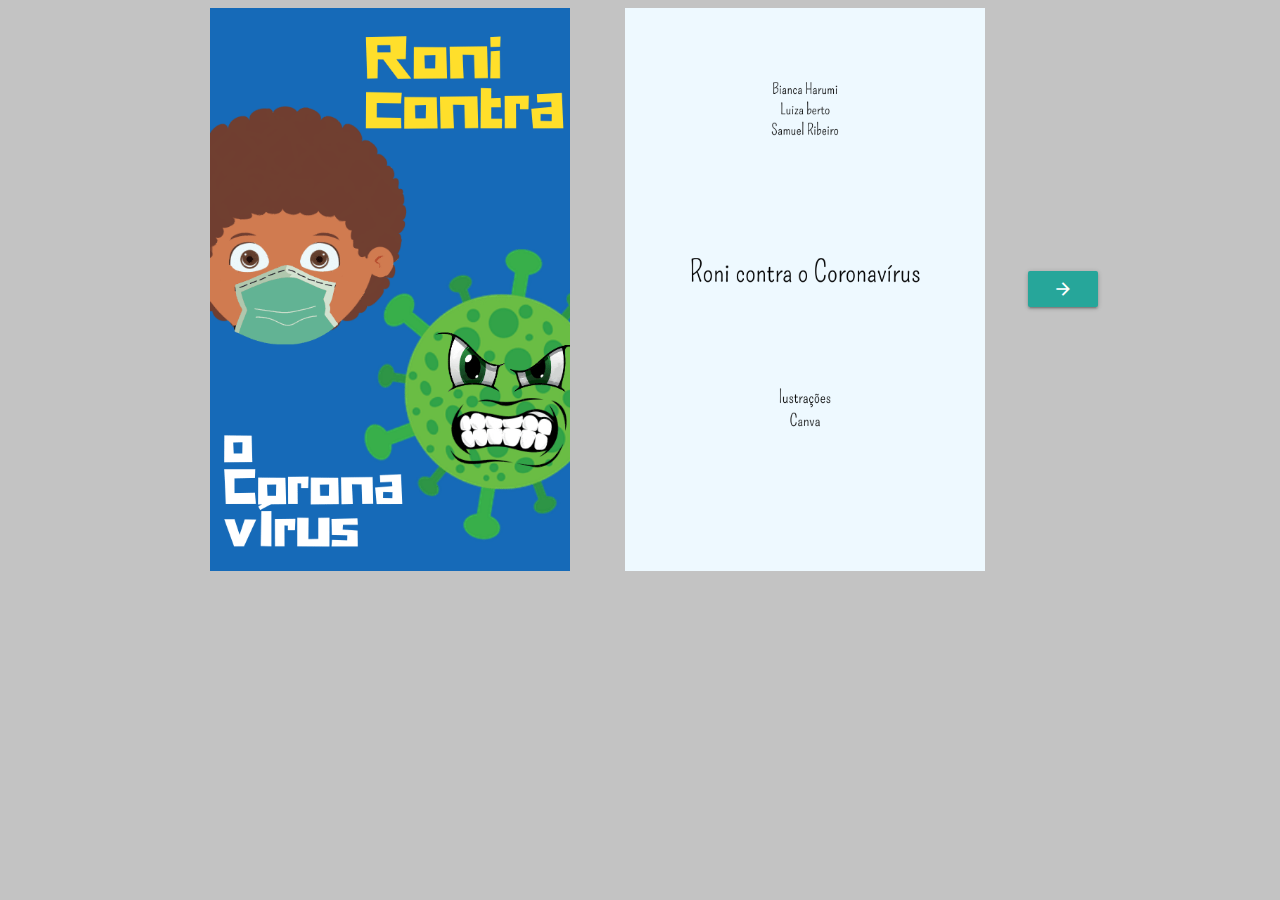
==== commit 68875dc7: "final historia" ====
--- a/index.html
+++ b/index.html
@@ -65,39 +65,12 @@
                 </div>
 
 
-
-
-
-
-                <div class="inicio" id="pag-1">
-                    <!-- <div onclick="voltar('pag-', 'pag-37-38')">
-                        <a class="waves-effect waves-light btn" style="width:70px;margin-right:15px;" href="#">
-                            <i class="large material-icons">arrow_back</i>
-                        </a>
-                    </div> -->
-                
-                    <div class="s6 card-inicio">
-                        <div class="img-inicio">
-                            <img src="img/capa-2.png">
-                        </div>
-                    </div>
-
-                    <div onclick="avancar('pag-1' ,'pag-1-2')">
-                        <a class="waves-effect waves-light btn" style="width:70px;margin-left:15px;" href="#">
-                            <i class="large material-icons">arrow_forward</i>
-                        </a>
-                    </div>
-                </div>
-
-
-
-
-                <div class="inicio" id="pag-1-2" style="display: none;">
-                    <div onclick="voltar('pag-1-2', 'pag-1')">
-                        <a class="waves-effect waves-light btn" style="width:70px;margin-right:15px;" href="#">
-                            <i class="large material-icons">arrow_back</i>
-                        </a>
-                    </div>
+                <div class="inicio" id="pag-1-2">
+                    <!-- <div onclick="voltar('pag-1-2', 'pag-1')">
+                        <a class="waves-effect waves-light btn" style="width:70px;margin-right:15px;" href="#">
+                            <i class="large material-icons">arrow_back</i>
+                        </a>
+                    </div> -->
                    
                     <div class="s6 card-inicio">
                         <div class="img-inicio">
--- a/style.css
+++ b/style.css
@@ -55,7 +55,7 @@
 }
 
 img{
-    width: 400px;
+    width: 360px;
 }
 
 #caixa-pergunta{
